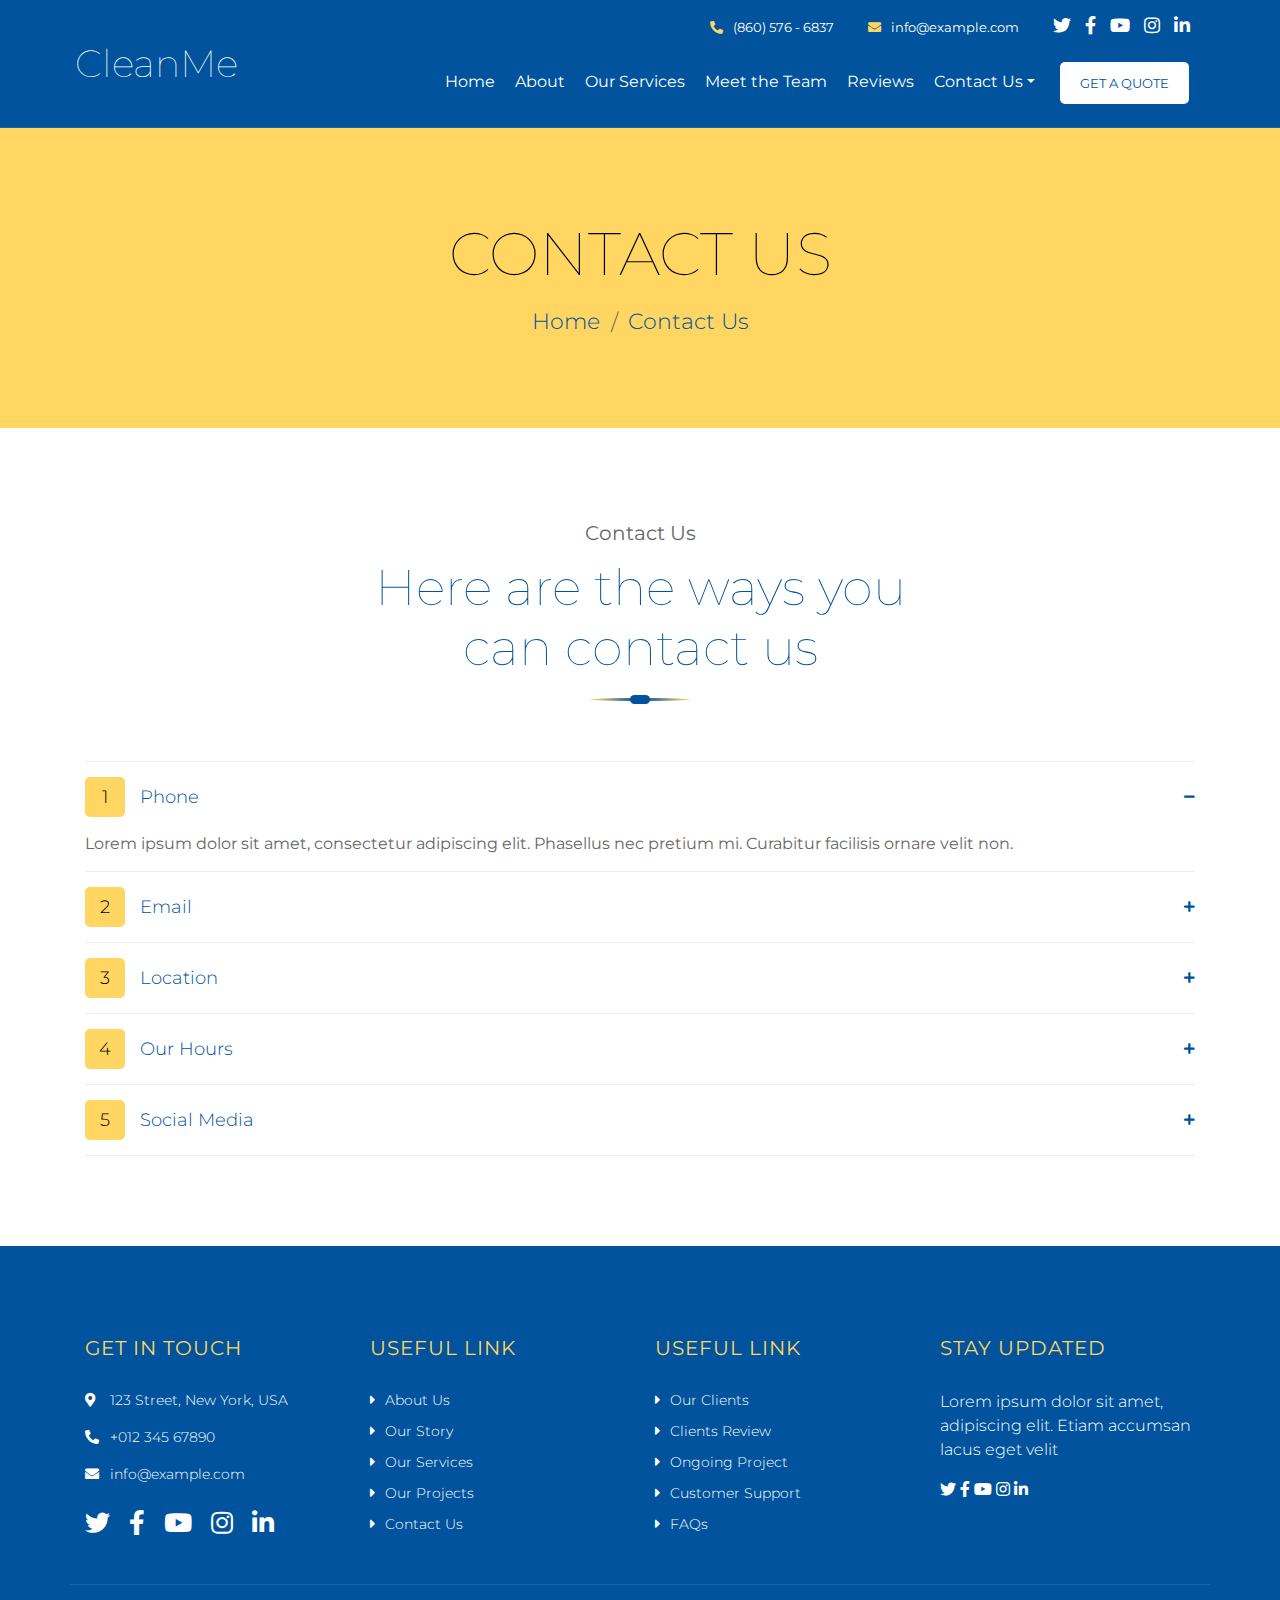
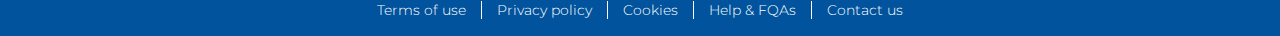
==== contact.html @ f2972d71 "Add files via upload" ====
<!DOCTYPE html>
<html lang="en">
    <head>
        <meta charset="utf-8">
        <title>CleanMe - Cleaning Company Website Template</title>
        <meta content="width=device-width, initial-scale=1.0" name="viewport">
        <meta content="Cleaning Company Website Template" name="keywords">
        <meta content="Cleaning Company Website Template" name="description">

        <!-- Favicon -->
        <link href="img/favicon.ico" rel="icon">

        <!-- Google Font -->
        <link href="https://fonts.googleapis.com/css2?family=Montserrat:wght@100;300;400&display=swap" rel="stylesheet">
        
        <!-- CSS Libraries -->
        <link href="https://stackpath.bootstrapcdn.com/bootstrap/4.4.1/css/bootstrap.min.css" rel="stylesheet">
        <link href="https://cdnjs.cloudflare.com/ajax/libs/font-awesome/5.10.0/css/all.min.css" rel="stylesheet">
        <link href="lib/owlcarousel/assets/owl.carousel.min.css" rel="stylesheet">
        <link href="lib/lightbox/css/lightbox.min.css" rel="stylesheet">

        <!-- Template Stylesheet -->
        <link href="css/style.css" rel="stylesheet">
    </head>

    <body>
        <div class="wrapper">
            <!-- Header Start -->
            <div class="header">
                <div class="container-fluid">
                    <div class="header-top row align-items-center">
                        <div class="col-lg-3">
                            <div class="brand">
                                <a href="index.html">
                                    CleanMe
                                    <!-- <img src="img/logo.png" alt="Logo"> -->
                                </a>
                            </div>
                        </div>
                        <div class="col-lg-9">
                            <div class="topbar">
                                <div class="topbar-col">
                                    <a href="tel:+012 345 67890"><i class="fa fa-phone-alt"></i>(860) 576 - 6837</a>
                                </div>
                                <div class="topbar-col">
                                    <a href="mailto:info@example.com"><i class="fa fa-envelope"></i>info@example.com</a>
                                </div>
                                <div class="topbar-col">
                                    <div class="topbar-social">
                                        <a href=""><i class="fab fa-twitter"></i></a>
                                        <a href=""><i class="fab fa-facebook-f"></i></a>
                                        <a href=""><i class="fab fa-youtube"></i></a>
                                        <a href=""><i class="fab fa-instagram"></i></a>
                                        <a href=""><i class="fab fa-linkedin-in"></i></a>
                                    </div>
                                </div>
                            </div>
                            <div class="navbar navbar-expand-lg bg-light navbar-light">
                                <a href="#" class="navbar-brand">MENU</a>
                                <button type="button" class="navbar-toggler" data-toggle="collapse" data-target="#navbarCollapse">
                                    <span class="navbar-toggler-icon"></span>
                                </button>

                                <div class="collapse navbar-collapse justify-content-between" id="navbarCollapse">
                                    <div class="navbar-nav ml-auto">
                                        <a href="index.html" class="nav-item nav-link">Home</a>
                                        <a href="index.html#aboutUs" class="nav-item nav-link">About</a>
                                        <a href="index.html#services" class="nav-item nav-link">Our Services</a>
                                        <a href="index.html#team" class="nav-item nav-link">Meet the Team</a>
                                        <a href="index.html#reviews" class="nav-item nav-link">Reviews</a>                                        <div class="nav-item dropdown">
                                            <a href="#" class="nav-link dropdown-toggle" data-toggle="dropdown">Contact Us</a>
                                            <div class="dropdown-menu">
                                                <a href="#" class="dropdown-item">Emergency Contact</a>
                                                <a href="contact.html" class="dropdown-item">Regular Contact</a>
                                            </div>
                                        </div>
                                        <a href="https://docs.google.com/forms/d/e/1FAIpQLSfxUYW73ZmQEL2GG58FDQTmfkBR8hOSE8Xtvgp0QqflB0z-HQ/viewform?usp=sf_link" class="btn">Get A Quote</a>
                                    </div>
                                </div>
                            </div>
                        </div>
                    </div>
                </div>
            </div>
            <!-- Header End -->
            
            
            <!-- Page Header Start -->
            <div class="page-header">
                <div class="container">
                    <div class="row">
                        <div class="col-12">
                            <h2>Contact Us</h2>
                        </div>
                        <div class="col-12">
                            <a href="index.html">Home</a>
                            <a href="#">Contact Us</a>
                        </div>
                    </div>
                </div>
            </div>
            <!-- Page Header End -->


            <!-- Contact Start -->
            <div class="contact">
                <div class="container">
                    <div class="section-header">
                        <p>Contact Us</p>
                        <h2>Here are the ways you can contact us</h2>
                    </div>
                    <div class="row">
                        <div class="col-md-12">
                            <div class="faqs">
                                <div id="accordion">
                                    <div class="card">
                                        <div class="card-header">
                                            <a class="card-link collapsed" data-toggle="collapse" href="#collapseOne" aria-expanded="true">
                                                <span>1</span> Phone
                                            </a>
                                        </div>
                                        <div id="collapseOne" class="collapse show" data-parent="#accordion">
                                            <div class="card-body">
                                                Lorem ipsum dolor sit amet, consectetur adipiscing elit. Phasellus nec pretium mi. Curabitur facilisis ornare velit non.
                                            </div>
                                        </div>
                                    </div>
                                    <div class="card">
                                        <div class="card-header">
                                            <a class="card-link" data-toggle="collapse" href="#collapseTwo">
                                                <span>2</span> Email
                                            </a>
                                        </div>
                                        <div id="collapseTwo" class="collapse" data-parent="#accordion">
                                            <div class="card-body">
                                                Lorem ipsum dolor sit amet, consectetur adipiscing elit. Phasellus nec pretium mi. Curabitur facilisis ornare velit non.
                                            </div>
                                        </div>
                                    </div>
                                    <div class="card">
                                        <div class="card-header">
                                            <a class="card-link" data-toggle="collapse" href="#collapseThree">
                                                <span>3</span> Location
                                            </a>
                                        </div>
                                        <div id="collapseThree" class="collapse" data-parent="#accordion">
                                            <div class="card-body">
                                                Lorem ipsum dolor sit amet, consectetur adipiscing elit. Phasellus nec pretium mi. Curabitur facilisis ornare velit non.
                                            </div>
                                        </div>
                                    </div>
                                    <div class="card">
                                        <div class="card-header">
                                            <a class="card-link" data-toggle="collapse" href="#collapseFour">
                                                <span>4</span> Our Hours
                                            </a>
                                        </div>
                                        <div id="collapseFour" class="collapse" data-parent="#accordion">
                                            <div class="card-body">
                                                Lorem ipsum dolor sit amet, consectetur adipiscing elit. Phasellus nec pretium mi. Curabitur facilisis ornare velit non.
                                            </div>
                                        </div>
                                    </div>
                                    <div class="card">
                                        <div class="card-header">
                                            <a class="card-link" data-toggle="collapse" href="#collapseFour">
                                                <span>5</span> Social Media
                                            </a>
                                        </div>
                                        <div id="collapseFour" class="collapse" data-parent="#accordion">
                                            <div class="card-body">
                                                Lorem ipsum dolor sit amet, consectetur adipiscing elit. Phasellus nec pretium mi. Curabitur facilisis ornare velit non.
                                            </div>
                                        </div>
                                    </div>
                                </div>
                            </div>
                        </div>
                    </div>
                </div>
            </div>
            <!-- Contact End -->


            <!-- Footer Start -->
            <div class="footer">
                <div class="container">
                    <div class="row">
                        <div class="col-md-6 col-lg-3">
                            <div class="footer-contact">
                                <h2>Get In Touch</h2>
                                <p><i class="fa fa-map-marker-alt"></i>123 Street, New York, USA</p>
                                <p><i class="fa fa-phone-alt"></i>+012 345 67890</p>
                                <p><i class="fa fa-envelope"></i>info@example.com</p>
                                <div class="footer-social">
                                    <a href=""><i class="fab fa-twitter"></i></a>
                                    <a href=""><i class="fab fa-facebook-f"></i></a>
                                    <a href=""><i class="fab fa-youtube"></i></a>
                                    <a href=""><i class="fab fa-instagram"></i></a>
                                    <a href=""><i class="fab fa-linkedin-in"></i></a>
                                </div>
                            </div>
                        </div>
                        <div class="col-md-6 col-lg-3">
                            <div class="footer-link">
                                <h2>Useful Link</h2>
                                <a href="">About Us</a>
                                <a href="">Our Story</a>
                                <a href="">Our Services</a>
                                <a href="">Our Projects</a>
                                <a href="">Contact Us</a>
                            </div>
                        </div>
                        <div class="col-md-6 col-lg-3">
                            <div class="footer-link">
                                <h2>Useful Link</h2>
                                <a href="">Our Clients</a>
                                <a href="">Clients Review</a>
                                <a href="">Ongoing Project</a>
                                <a href="">Customer Support</a>
                                <a href="">FAQs</a>
                            </div>
                        </div>
                        <div class="col-md-6 col-lg-3">
                            <div class="footer-form">
                                <h2>Stay Updated</h2>
                                <p>
                                    Lorem ipsum dolor sit amet, adipiscing elit. Etiam accumsan lacus eget velit
                                </p>
                                
                                <a href="" style="color: white;"><i class="fab fa-twitter"></i></a>
                                <a href="" style="color: white;"><i class="fab fa-facebook-f"></i></a>
                                <a href="" style="color: white;"><i class="fab fa-youtube"></i></a>
                                <a href="" style="color: white;"><i class="fab fa-instagram"></i></a>
                                <a href="" style="color: white;"><i class="fab fa-linkedin-in"></i></a>
                            </div>
                        </div>
                    </div>
                </div>
                <div class="container footer-menu">
                    <div class="f-menu">
                        <a href="">Terms of use</a>
                        <a href="">Privacy policy</a>
                        <a href="">Cookies</a>
                        <a href="">Help & FQAs</a>
                        <a href="">Contact us</a>
                    </div>
                </div>
            </div>
            <!-- Footer End -->
            
            <a href="#" class="back-to-top"><i class="fa fa-chevron-up"></i></a>
        </div>

        <!-- JavaScript Libraries -->
        <script src="https://code.jquery.com/jquery-3.4.1.min.js"></script>
        <script src="https://stackpath.bootstrapcdn.com/bootstrap/4.4.1/js/bootstrap.bundle.min.js"></script>
        <script src="lib/easing/easing.min.js"></script>
        <script src="lib/owlcarousel/owl.carousel.min.js"></script>
        <script src="lib/isotope/isotope.pkgd.min.js"></script>
        <script src="lib/lightbox/js/lightbox.min.js"></script>

        <!-- Template Javascript -->
        <script src="js/main.js"></script>
    </body>
</html>
---- css/style.css ----
/*******************************/
/********* General CSS *********/
/*******************************/
body {
    color: #666666;
    background: #ffffff;
    font-family: 'Montserrat', sans-serif;
    font-weight: 400;
}

html {
    scroll-behavior: smooth;
}  

.centerHeader {
    text-align: center;
}

.reach-out {
    display: block;
}

.reach-out p {
    visibility: hidden;
}

.speakToAnAgentBtn {
    padding: 12px 20px 10px 20px;
    text-align: center;
    text-transform: uppercase;
    color: #fff;
    border: 1px solid #FFD662;
    border-radius: 30px;
    background: transparent;
    transition: .3s;
}

.speakToAnAgentBtn:hover {
    color: #333333;
    background: #fff;
    border: none;
}

@media (min-width: 600px) {
    .reach-out {
        display: flex;
    }

    .reach-out p {
        visibility: visible;
        padding-left: 20px;
        padding-right: 20px;
        padding-bottom: 0;
    }

    .speakToAnAgentBtn {
        padding: 19px 20px 10px 20px;
        text-align: center;
        text-transform: uppercase;
        color: #fff;
        border: 1px solid #FFD662;
        border-radius: 30px;
        background: transparent;
        transition: .3s;
    }

    .centerHeader {
        text-align: left;
    }
}

h1,
h2, 
h3, 
h4,
h5, 
h6 {
    font-weight: 100;
}

a {
    color: #454545;
    transition: .3s;
}

a:hover,
a:active,
a:focus {
    color: #333333;
    outline: none;
    text-decoration: none;
}

.btn:focus {
    box-shadow: none;
}

.wrapper {
    position: relative;
    width: 100%;
    /* max-width: 1366px; */
    margin: 0 auto;
    background: #ffffff;
}

.back-to-top {
    position: fixed;
    display: none;
    background: #FFD662;
    color: #000000;
    width: 44px;
    height: 44px;
    text-align: center;
    line-height: 1;
    font-size: 22px;
    border-radius: 5px;
    right: 15px;
    bottom: 15px;
    transition: background 0.5s;
    z-index: 9;
}

.back-to-top:hover {
    color: #ffffff;
    background: #00539C;
}

.back-to-top i {
    padding-top: 10px;
}


/*******************************/
/********** Header CSS *********/
/*******************************/
.header {
    position: relative;
    width: 100%;
    padding: 15px 0 0 0;
    background: #00539C;
}

.header.home {
    margin-bottom: 45px;
    background: linear-gradient(rgba(0, 83, 156, 1), rgba(0, 83, 156, .9), rgba(0, 83, 156, 1)), url(../img/header.jpg);
    background-position: center;
    background-repeat: no-repeat;
    background-size: cover;
}

@media (min-width: 992px) {
    .header .row {
        padding: 0 60px;
    }
}

.header .header-top {
    padding-bottom: 15px;
    border-bottom: 1px solid rgba(255, 255, 255, .1);
}

.header .brand {
    position: relative;
}

.header .brand a {
    color: #ffffff;
    font-size: 38px;
    font-weight: 100;
}

.brand sup {
    font-size: 25px;
}

.header .brand img {
    width: 100%;
    max-width: 150px;
    height: 100%;
    max-height: 100px;
}

.header .topbar {
    position: relative;
    text-align: right;
}

.header .topbar .topbar-col {
    display: inline-block;
    padding: 0 15px;
    margin-bottom: 15px;
}

.header .topbar-col a {
    color: #ffffff;
    font-size: 13px;
}

.header .topbar-col a i {
    margin-right: 10px;
    color: #FFD662;
}

.header .topbar-social {
    position: relative;
}

.header .topbar-social a {
    display: inline-block;
}

.header .topbar-social a i {
    margin-right: 10px;
    font-size: 18px;
    color: #ffffff;
}

.header .topbar-social a:last-child i {
    margin: 0;
}

.header .topbar-social a:hover i {
    color: #FFD662;
}

.header .dropdown-menu {
    margin-top: 0;
    border: 0;
    border-radius: 5px;
    background: #eeeeee;
}

.header .dropdown-menu a.active {
    color: #FFD662;
}

@media (min-width: 992px) {
    .header .navbar {
        background: transparent !important;
    }
    
    .header .navbar-brand {
        display: none;
    }
    
    .header .navbar-light a.nav-link,
    .header .navbar-light .show > .nav-link {
        position: relative;
        padding: 8px 10px;
        color: #ffffff;
        font-size: 16px;
        z-index: 1;
    }
    
    .header .navbar-light a.nav-link:hover,
    .header .navbar-light a.nav-link.active {
        color: #FFD662;
    }
}

@media (max-width: 992px) {
    .header .brand {
        text-align: center;
        margin-bottom: 15px;
    }
    
    .header .topbar {
        text-align: center;
        margin-bottom: 15px;
    }
    
    .header .topbar .topbar-col {
        margin: 0;
    }
    
    .header .topbar .topbar-social {
        margin-top: 5px;
    }
    
    .header .navbar {
        background: #ffffff !important;
        border: none;
        z-index: 1;
    }
    
    .header a.nav-link {
        padding: 5px 0;
    }
    
    .header .dropdown-menu {
        box-shadow: none;
    }
}

.header .navbar .btn {
    position: relative;
    margin-left: 15px;
    padding: 12px 20px 10px 20px;
    font-size: 13px;
    text-transform: uppercase;
    color: #00539C;
    border: none;
    border-radius: 5px;
    background: #ffffff;
    transition: .3s;
}

.header .navbar .btn:hover {
    color: #000000;
    background: #FFD662;
}

.header .navbar .btn i {
    font-size: 16px;
    margin-right: 8px;
}

@media (max-width: 992px) {
    .header .navbar {
        border-radius: 5px;
    }
    
    .header .navbar .btn {
        display: none;
    }
}

.header .hero {
    padding-top: 60px;
    padding-bottom: 60px;
}

.header .hero h2 {
    margin: 0;
    font-size: 60px;
    font-weight: 100;
    color: #ffffff;
}

.header .hero h2 span {
    color: #FFD662;
}

.header .hero p {
    margin: 10px 0 20px 0;
    font-size: 22px;
    color: #ffffff;
}

.header .hero a.btn {
    position: relative;
    padding: 19px 30px;
    font-size: 16px;
    text-transform: uppercase;
    color: #00539C;
    border: none;
    border-radius: 5px;
    background: #ffffff;
    transition: .3s;
}

.header .hero a.btn:hover {
    color: #000000;
    background: #FFD662;
}

.header .hero .form {
    padding: 30px;
    border: 1px solid rgba(255, 255, 255, .4);
    background: rgba(255, 255, 255, .3);
    border-radius: 5px;
}

.header .hero .form h3 {
    color: #ffffff;
    font-weight: 300;
}

.header .hero .form input,
.header .hero .form select,
.header .hero .form textarea {
    margin-bottom: 15px;
    height: 45px;
    border-radius: 5px;
    border: 1px solid rgba(255, 255, 255, .3);
    background: rgba(255, 255, 255, .2);
}

.header .hero .form textarea {
    height: 75px;
}

.header .hero .form select,
.header .hero .form input::placeholder,
.header .hero .form textarea::placeholder {
    color: #ffffff;
}

.header .hero .form select option:not(:checked) {
    color: #666666;
}

.header .hero .form .btn {
    position: relative;
    padding: 10px 35px;
    font-size: 16px;
    text-transform: uppercase;
    color: #000000;
    border: none;
    border-radius: 5px;
    background: #FFD662;
    transition: .3s;
}

.header .hero .form .btn:hover {
    color: #00539C;
    background: #ffffff;
}

@media (max-width: 767.98px) {
    .header .hero .form {
        margin-top: 45px;
    }
}


/*******************************/
/******* Page Header CSS *******/
/*******************************/
.page-header {
    position: relative;
    margin-bottom: 45px;
    padding: 90px 0;
    text-align: center;
    background: #FFD662;
}

.page-header h2 {
    color: #000000;
    font-size: 60px;
    font-weight: 100;
    text-transform: uppercase;
    margin-bottom: 15px;
}

.page-header a {
    position: relative;
    padding: 0 12px;
    font-size: 22px;
    font-weight: 300;
    color: #00539C;
}

.page-header a:hover {
    color: #000000;
}

.page-header a::after {
    position: absolute;
    content: "/";
    width: 8px;
    height: 8px;
    top: -2px;
    right: -7px;
    text-align: center;
    color: #666666;
}

.page-header a:last-child::after {
    display: none;
}


/*******************************/
/******* Section Header ********/
/*******************************/
.section-header {
    position: relative;
    width: 100%;
    max-width: 550px;
    text-align: center;
    margin: 0 auto;
    margin-bottom: 60px;
    padding-bottom: 15px;
}

.section-header::before {
    position: absolute;
    content: "";
    width: 100px;
    height: 3px;
    left: calc(50% - 50px);
    bottom: 0;
    background: linear-gradient(to left, #FFD662, #00539C, #FFD662);
    border-radius: 100%;
}

.section-header::after {
    position: absolute;
    content: "";
    width: 20px;
    height: 9px;
    left: calc(50% - 10px);
    bottom: -3px;
    background: #00539C;
    border-radius: 5px;
}

.section-header p {
    margin-bottom: 10px;
    font-size: 20px;
}

.section-header h2 {
    color: #00539C;
    font-size: 50px;
    font-weight: 100;
}

.section-header.left {
    text-align: left;
}

.section-header.left::before {
    width: 60px;
    left: 0;
    background: linear-gradient(to left, #FFD662, #00539C, #00539C);
    border-radius: 0 100% 100% 0;
}

.section-header.left::after {
    left: 0;
    border-radius: 5px;
}


/*******************************/
/********** About CSS **********/
/*******************************/
.about {
    position: relative;
    width: 100%;
    padding: 45px 0;
}

.about .about-img img {
    width: 100%;
    border-radius: 5px;
}

.about .about-text h2 {
    position: relative;
    color: #00539C;
    font-size: 50px;
    margin-bottom: 15px;
}

.about .about-text h2 span {
    font-size: 120px;
}

.about .about-text p {
    font-size: 16px;
    margin-bottom: 30px;
}

.about .about-text a.btn {
    padding: 15px 35px;
    font-size: 16px;
    text-transform: uppercase;
    color: #000000;
    border: none;
    border-radius: 5px;
    background: #FFD662;
    transition: .3s;
}

.about .about-text a.btn:hover {
    color: #ffffff;
    background: #00539C;
}

@media (max-width: 767.98px) {
    .about .about-img img {
        margin-bottom: 30px;
    }
}


/*******************************/
/********* Service CSS *********/
/*******************************/
.service {
    position: relative;
    width: 100%;
    padding: 45px 0 15px 0;
}

.service .service-item {
    position: relative;
    width: 100%;
    text-align: center;
    background: #ffffff;
    border-radius: 5px;
    margin-bottom: 30px;
    box-shadow: 0 0 30px rgba(0, 0, 0, .1);
}

.service .service-item img {
    width: 100%;
    border-radius: 5px 5px 0 0;
}

.service .service-item h3 {
    margin: 0;
    padding: 25px 15px 15px 15px;
    font-size: 20px;
    font-weight: 300;
    color: #00539C;
}

.service .service-item p {
    margin: 0;
    padding: 0 25px 25px 25px;
    font-size: 16px;
}

.service .service-item a.btn {
    position: relative;
    margin-bottom: 30px;
    padding: 10px 20px;
    font-size: 14px;
    text-transform: uppercase;
    color: #000000;
    border: none;
    border-radius: 5px;
    background: #FFD662;
    transition: .3s;
}

.service .service-item:hover a.btn {
    color: #ffffff;
    background: #00539C;
}

.service .service-item a.btn:hover {
    color: #000000;
    background: #FFD662;
}


/*******************************/
/********* Feature CSS *********/
/*******************************/
.feature {
    position: relative;
    width: 100%;
    padding: 45px 0 15px 0;
}

.feature .section-header {
    margin-bottom: 30px;
}

.feature a.btn {
    margin-top: 10px;
    padding: 15px 35px;
    font-size: 16px;
    text-transform: uppercase;
    color: #000000;
    border: none;
    border-radius: 5px;
    background: #FFD662;
    transition: .3s;
}

.feature a.btn:hover {
    color: #ffffff;
    background: #00539C;
}

.feature .feature-item {
    margin-bottom: 30px;
}

.feature .feature-item img {
    width: 100%;
    /* height: 180px; */
    border-radius: 5px;
}

.feature .feature-item h3 {
    margin-bottom: 15px;
    font-size: 22px;
    font-weight: 300;
    color: #00539C;
}

.feature .feature-item p {
    margin: 0;
    font-size: 16px;
}

@media (max-width: 767.98px) {
    .feature a.btn {
        margin-bottom: 45px;
    }
}


/*******************************/
/*********** Team CSS **********/
/*******************************/
.team {
    position: relative;
    width: 100%;
    padding: 45px 0 15px 0;
}

.team .team-item {
    margin-bottom: 30px;
}

.team .team-img {
    position: relative;
    font-size: 0;
    clip-path: polygon(50% 0%, 100% 25%, 100% 75%, 50% 100%, 0% 75%, 0% 25%);
    -webkit-clip-path: polygon(50% 0%, 100% 25%, 100% 75%, 50% 100%, 0% 75%, 0% 25%);
}

.team .team-img img {
    width: 100%;
    height: auto;
}

.team .team-text {
    padding: 150px 15px 30px 15px;
    margin-top: -130px;
    text-align: center;
    background: #ffffff;
    border: 1px solid #eeeeee;
    transition: .3s;
}

.team .team-text:hover {
    background: #FFD662;
    border: 1px solid #FFD662;
}

.team .team-text h2 {
    margin-bottom: 5px;
    font-size: 20px;
    font-weight: 400;
    color: #00539C;
}

.team .team-text h3 {
    margin-bottom: 20px;
    font-size: 16px;
    font-weight: 300;
}

.team .team-social {
    position: relative;
    width: 100%;
    display: flex;
    align-items: center;
    justify-content: center;
    font-size: 0;
}

.team .team-social a {
    display: inline-block;
    width: 40px;
    height: 40px;
    margin-right: 10px;
    padding: 11px 0 10px 0;
    font-size: 16px;
    font-weight: 300;
    line-height: 16px;
    text-align: center;
    color: #ffffff;
    border-radius: 5px;
    transition: .3s;
}

.team .team-social a.social-tw {
    background: #00acee;
}

.team .team-social a.social-fb {
    background: #3b5998;
}

.team .team-social a.social-li {
    background: #0e76a8;
}

.team .team-social a.social-in {
    background: #3f729b;
}

.team .team-social a.social-yt {
    background: #c4302b;
}

.team .team-social a:last-child {
    margin-right: 0;
}

.team .team-social a:hover {
    color: #ffffff;
    background: #00539C;
}


/*******************************/
/*********** FAQs CSS **********/
/*******************************/
.faqs {
    position: relative;
    width: 100%;
    padding: 45px 0;
}

.faqs .section-header {
    margin-bottom: 30px;
}

.faqs img {
    width: 100%;
    border-radius: 5px;
}

@media(max-width: 767.98px) {
    .faqs img {
        margin-bottom: 30px;
    }
}

.faqs .card {
    margin-bottom: 15px;
    padding-top: 15px;
    border: none;
    border-radius: 0;
    border-top: 1px solid #eeeeee;
}

.faqs .card:last-child {
    margin-bottom: 0;
    padding-bottom: 15px;
    border-bottom: 1px solid #eeeeee;
}

.faqs .card-header {
    padding: 0;
    border: none;
    background: #ffffff;
}

.faqs .card-header a {
    display: block;
    width: 100%;
    color: #00539C;
    font-size: 18px;
    font-weight: 300;
    line-height: 40px;
}

.faqs .card-header a span {
    display: inline-block;
    width: 40px;
    height: 40px;
    margin-right: 10px;
    text-align: center;
    background: #FFD662;
    color: #000000;
    border-radius: 5px;
}

.faqs .card-header [data-toggle="collapse"]:after {
    font-family: 'font Awesome 5 Free';
    content: "\f067";
    float: right;
    color: #00539C;
    font-size: 12px;
    font-weight: 900;
    transition: .3s;
}

.faqs .card-header [data-toggle="collapse"][aria-expanded="true"]:after {
    font-family: 'font Awesome 5 Free';
    content: "\f068";
    float: right;
    color: #00539C;
    font-size: 12px;
    font-weight: 900;
    transition: .3s;
}

.faqs .card-body {
    padding: 15px 0 0 0;
    font-size: 16px;
    border: none;
    background: #ffffff;
}

.faqs a.btn {
    margin-top: 30px;
    padding: 15px 35px;
    font-size: 16px;
    text-transform: uppercase;
    color: #000000;
    border: none;
    border-radius: 5px;
    background: #FFD662;
    transition: .3s;
}

.faqs a.btn:hover {
    color: #ffffff;
    background: #00539C;
}


/*******************************/
/****** Pricing Plan CSS *******/
/*******************************/
.price {
    position: relative;
    padding: 45px 0 15px 0;
}

.price .price-item {
    text-align: center;
    background: #ffffff;
    border-radius: 5px;
    box-shadow: 0 0 30px rgba(0, 0, 0, .1);
    margin-bottom: 30px;
}

.price .price-header {
    padding: 30px 0 50px 0;
    color: #000000;
    background: #FFD662;
    border-radius: 5px 5px 0 0;
}

.price .featured-item .price-header {
    color: #ffffff;
    background: #00539C;
}

.price .price-icon {
    margin-bottom: 15px;
}

.price .price-icon i {
    display: inline-block;
    font-size: 45px;
}

.price .price-title h2 {
    font-size: 24px;
    font-weight: 300;
    letter-spacing: 2px;
}

.price .price-pricing h2 {
    font-size: 60px;
    font-weight: 100;
    margin-left: 15px;
    margin-bottom: 0;
}

.price .price-pricing h2 small {
    position: absolute;
    font-size: 18px;
    font-weight: 300;
    margin-top: 16px;
    margin-left: -15px;
}

.price .price-body {
    padding: 20px 0;
    background: #ffffff;
    border-radius: 25px 30px 0 0;
    margin-top: -30px;
}

.price .price-des ul {
    margin: 0;
    padding: 0;
    list-style: none;
}

.price .price-des ul li {
    color: #2A293E;
    font-size: 14px;
    font-weight: 300;
    padding: 5px;
    border-bottom: 1px solid #eeeeee;
}

.price .price-des ul li:last-child {
    border: none;
}

.price .price-footer {
    padding-bottom: 30px;
    background: #ffffff;
    border-radius: 0 0 5px 5px;
}


.price .price-action a {
    display: inline-block;
    padding: 10px 25px;
    color: #000000;
    font-size: 14px;
    letter-spacing: 2px;
    background: #FFD662;
    border-radius: 5px;
    transition:  .3s;
}

.price .price-action a i {
    margin-right: 5px;
}

.price .price-action a:hover {
    color: #ffffff;
    background: #00539C;
}

.price .featured-item .price-action a {
    color: #ffffff;
    background: #00539C;
}

.price .featured-item .price-action a:hover {
    color: #000000;
    background: #FFD662;
}


/*******************************/
/********** Newsletter *********/
/*******************************/
.newsletter {
    position: relative;
    margin: 45px 0;
    padding: 60px 0;
    background: #00539C;
}

.newsletter h2 {
    color: #ffffff;
    font-size: 45px;
    font-weight: 100;
    text-transform: uppercase;
}

.newsletter p {
    margin: 0;
    color: #ffffff;
    font-size: 20px;
    font-weight: 300;
}

.newsletter .form {
    position: relative;
}

.newsletter input {
    height: 60px;
    border: none;
    border-radius: 5px;
}

.newsletter .btn {
    position: absolute;
    top: 5px;
    right: 5px;
    height: 50px;
    padding: 10px 20px;
    font-size: 16px;
    font-weight:400;
    text-transform: uppercase;
    color: #000000;
    background: #FFD662;
    border-radius: 5px;
    transition: .3s;
}

.newsletter .btn:hover {
    color: #ffffff;
    background: #00539C;
}


/*******************************/
/******* Testimonial CSS *******/
/*******************************/
.testimonial {
    position: relative;
    padding: 45px 0;
}

.testimonial .testimonial-item {
    position: relative;
    margin: 0 15px;
    text-align: center;
}

.testimonial .testimonial-img {
    position: relative;
    margin-bottom: 15px;
    z-index: 1;
}

.testimonial .testimonial-item img {
    margin: 0 auto;
    width: 150px;
    border: 15px solid #ffffff;
    border-radius: 100px;
}

.testimonial .testimonial-content {
    position: relative;
    margin-top: -90px;
    padding: 100px 25px 25px 25px;
    text-align: center;
    background: #FFD662;
    border-radius: 5px;
}

.testimonial .testimonial-item p {
    color: #000000;
    font-size: 16px;
    font-weight: 400;
}

.testimonial .testimonial-content h3 {
    color: #000000;
    font-size: 18px;
    font-weight: 400;
    text-transform: uppercase;
    margin-bottom: 5px;
}

.testimonial .testimonial-content h4 {
    font-size: 14px;
    font-weight: 400;
    margin-bottom: 0;
}

.testimonial .owl-nav,
.testimonial .owl-dots {
    margin-top: 15px;
    text-align: center;
}

.testimonial .owl-dot {
    display: inline-block;
    margin: 0 5px;
    width: 12px;
    height: 12px;
    border-radius: 50%;
    background: #FFD662;
}

.testimonial .owl-dot.active {
    background: #00539C;
}


/*******************************/
/*********** Blog CSS **********/
/*******************************/
.blog {
    position: relative;
    width: 100%;
    padding: 45px 0 15px 0;
}

.blog .blog-item {
    position: relative;
    width: 100%;
    border-radius: 5px;
    margin-bottom: 30px;
    background: #ffffff;
    box-shadow: 0 0 30px rgba(0, 0, 0, .1);
}

.blog .blog-item img {
    width: 100%;
    border-radius: 5px 5px 0 0;
}

.blog .blog-item h3 {
    margin: 0;
    padding: 25px 30px 5px 30px;
    font-size: 22px;
    font-weight: 300;
    color: #00539C;
}

.blog .blog-item .meta {
    padding: 0 30px 15px 30px;
}

.blog .blog-item .meta * {
    display: inline-block;
    margin: 0;
    padding: 0;
    font-size: 14px;
    color: #999999;
}

.blog .blog-item .meta i {
    margin: 0 2px 0 10px;
}

.blog .blog-item .meta i:first-child {
    margin-left: 0;
}

.blog .blog-item p {
    padding: 0 30px;
    font-size: 16px;
}

.blog .blog-item a.btn {
    position: relative;
    margin: 5px 30px 30px 30px;
    padding: 10px 20px;
    font-size: 14px;
    text-transform: uppercase;
    color: #000000;
    border: none;
    border-radius: 5px;
    background: #FFD662;
    transition: .3s;
}

.blog .blog-item:hover a.btn {
    color: #ffffff;
    background: #00539C;
}

.blog .blog-item a.btn:hover {
    color: #000000;
    background: #FFD662;
}


/*******************************/
/******* Call to Action ********/
/*******************************/
.call-to-action {
    position: relative;
    margin: 45px 0;
    padding: 60px 0;
    background: #00539C;
}

.call-to-action h2 {
    color: #ffffff;
    font-size: 45px;
    font-weight: 100;
    text-transform: uppercase;
}

.call-to-action p {
    margin: 0;
    color: #ffffff;
    font-size: 20px;
    font-weight: 300;
}

.call-to-action a {
    float: right;
    height: 60px;
    padding: 16px 35px 14px 35px;
    font-size: 18px;
    font-weight:400;
    text-transform: uppercase;
    color: #000000;
    background: #FFD662;
    border-radius: 5px;
}

.call-to-action a:hover {
    color: #FFD662;
    background: #ffffff;
}

@media (max-width: 768px) {
    .call-to-action a {
        float: left;
        margin-top: 30px;
    }
}


/*******************************/
/********** Story CSS **********/
/*******************************/
.story {
    position: relative;
    width: 100%;
    padding: 45px 0 15px 0;
}

.story .container {
    max-width: 960px;
}

.story .story-container {
    position: relative;
    width: 100%;
}

.story .story-end,
.story .story-start,
.story .story-year {
    position: relative;
    width: 100%;
    text-align: center;
    z-index: 1;
}

.story .story-end p,
.story .story-start p,
.story .story-year p {
    display: inline-block;
    width: 100px;
    margin: 0;
    padding: 10px 0;
    text-align: center;
    background: #FFD662;
    border: 1px solid #00539C;
    border-radius: 5px;
    color: #000000;
    font-size: 16px;
    text-transform: uppercase;
}

.story .story-year {
    margin: 30px 0;
}

.story .story-continue {
    position: relative;
    width: 100%;
    padding: 60px 0;
}

.story .story-continue::before {
    position: absolute;
    content: "";
    width: 3px;
    height: 100%;
    top: 0;
    left: 50%;
    margin-left: -1.5px;
    background: #FFD662;
    border-left: 1px solid #00539C;
    border-right: 1px solid #00539C;
}

.story .row.story-left,
.story .row.story-right .story-date {
    text-align: right;
}

.story .row.story-right,
.story .row.story-left .story-date {
    text-align: left;
}

.story .story-date {
    padding: 0 5px;
    font-size: 14px;
    font-weight: 400;
    margin: 41px 0 0 0;
}

.story .story-date::after {
    content: '';
    display: block;
    position: absolute;
    width: 17px;
    height: 17px;
    top: 42px;
    background: #FFD662;
    border: 1px solid #00539C;
    border-radius: 15px;
    z-index: 1;
}

.story .row.story-left .story-date::after {
    left: -8.5px;
}

.story .row.story-right .story-date::after {
    right: -8.5px;
}

.story .story-box,
.story .story-launch {
    position: relative;
    display: inline-block;
    margin: 15px;
    padding: 20px 25px;
    border: 1px solid #dddddd;
    border-radius: 6px;
    background: #ffffff;
}

.story .story-launch {
    width: 100%;
    margin: 15px 0;
    padding: 0;
    border: none;
    text-align: center;
    background: transparent;
}

.story .story-box::after,
.story .story-box::before {
    content: '';
    display: block;
    position: absolute;
    width: 0;
    height: 0;
    border-style: solid;
}

.story .row.story-left .story-box::after,
.story .row.story-left .story-box::before {
    left: 100%;
}

.story .row.story-right .story-box::after,
.story .row.story-right .story-box::before {
    right: 100%;
}

.story .story-launch .story-box::after,
.story .story-launch .story-box::before {
    left: 50%;
    margin-left: -10px;
}

.story .story-box::after {
    top: 26px;
    border-color: transparent transparent transparent #ffffff;
    border-width: 10px;
}

.story .story-box::before {
    top: 25px;
    border-color: transparent transparent transparent #dddddd;
    border-width: 11px;
}

.story .row.story-right .story-box::after {
    border-color: transparent #ffffff transparent transparent;
}

.story .row.story-right .story-box::before {
    border-color: transparent #dddddd transparent transparent;
}

.story .story-launch .story-box::after {
    top: -20px;
    border-color: transparent transparent #dddddd transparent;
}

.story .story-launch .story-box::before {
    top: -19px;
    border-color: transparent transparent #ffffff transparent;
    border-width: 10px;
    z-index: 1;
}

.story .story-box .story-text {
    position: relative;
    float: left;
}

.story .story-launch .story-text {
    max-width: 400px;
}

.story .story-text h3 {
    color: #00539C;
    font-size: 18px;
    font-weight: 400;
}

.story .story-text p {
    font-size: 16px;
    font-weight: 400;
    margin-bottom: 0;
}

@media (max-width: 768px) {
    .story .story-continue::before {
        left: 48.5px;
    }
    
    .story .story-end,
    .story .story-start,
    .story .story-year,
    .story .row.story-left,
    .story .row.story-right .story-date,
    .story .row.story-right,
    .story .row.story-left .story-date,
    .story .story-launch {
        text-align: left;
    }
    
    .story .story-date {
        padding: 0;
    }
    
    .story .row.story-left .story-date::after,
    .story .row.story-right .story-date::after {
        left: 54.5px;
    }
    
    .story .story-box,
    .story .row.story-right .story-date,
    .story .row.story-left .story-date {
        margin-left: 77px;
    }
    
    .story .story-launch .story-box {
        margin-left: 0;
    }
    
    .story .row.story-left .story-box::after {
        left: -20px;
        border-color: transparent #ffffff transparent transparent;
    }

    .story .row.story-left .story-box::before {
        left: -22px;
        border-color: transparent #dddddd transparent transparent;
    }
    
    .story .story-launch .story-box::after,
    .story .story-launch .story-box::before {
        left: 30px;
        margin-left: 0;
    }
}


/*******************************/
/******** Portfolio CSS ********/
/*******************************/
.portfolio {
    position: relative;
    padding: 45px 0;
    background: #ffffff;
}

.portfolio #portfolio-flters {
    padding: 0;
    margin: -15px 0 25px 0;
    list-style: none;
    font-size: 0;
    text-align: center;
}

.portfolio #portfolio-flters li,
.portfolio .load-more .btn {
    cursor: pointer;
    display: inline-block;
    margin: 5px;
    padding: 12px 15px;
    color: #000000;
    font-size: 14px;
    text-transform: uppercase;
    border-radius: 5px;
    background: #FFD662;
    transition: .3s;
}

.portfolio #portfolio-flters li:hover,
.portfolio #portfolio-flters li.filter-active {
    background: #00539C;
    color: #ffffff;
}

.portfolio .load-more {
    text-align: center;
}

.portfolio .load-more .btn {
    padding: 15px 35px;
    font-size: 16px;
    transition: .3s;
}

.portfolio .load-more .btn:hover {
    color: #ffffff;
    background: #00539C;
}

.portfolio .portfolio-item {
    position: relative;
    margin-bottom: 30px;
    border-radius: 5px;
    overflow: hidden;
}

.portfolio .portfolio-item figure {
    background: #ffffff;
    overflow: hidden;
    height: 400px;
    position: relative;
    margin: 0; 
}

.portfolio .portfolio-item figure img {
    width: 100%; 
    height: 100%; 
    object-fit: cover;
    border-radius: 5px;
}

.portfolio .portfolio-item figure .link-preview,
.portfolio .portfolio-item figure .link-details {
    position: absolute;
    display: inline-block;
    opacity: 0;
    line-height: 1;
    text-align: center;
    width: 80px;
    height: 80px;
    top: -50px;
    background: #ffffff;
    transition: .3s;
}

.portfolio .portfolio-item figure .link-preview {
    left: -50px;
    border-radius: 0 80px;
}

.portfolio .portfolio-item figure .link-details {
    right: -50px;
    border-radius: 80px 0;
}

.portfolio .portfolio-item figure:hover .link-preview {
    top: 0;
    left: 0;
}

.portfolio .portfolio-item figure:hover .link-details {
    top: 0;
    right: 0;
}

.portfolio .portfolio-item figure .link-preview i,
.portfolio .portfolio-item figure .link-details i {
    color: #00539C;
    padding-top: 25px;
    font-size: 30px;
}

.portfolio .portfolio-item figure .link-preview:hover,
.portfolio .portfolio-item figure .link-details:hover {
    background: #00539C;
}

.portfolio .portfolio-item figure .link-preview:hover i,
.portfolio .portfolio-item figure .link-details:hover i {
    color: #ffffff;
}

.portfolio .portfolio-item figure:hover .link-preview,
.portfolio .portfolio-item figure:hover .link-details {
    opacity: 1;
}

.portfolio .portfolio-item figure .portfolio-title {
    position: absolute;
    margin: 0;
    width: 100%;
    left: 0;
    right: 0;
    bottom: 0;
    padding: 20px;
    text-align: center;
    color: #000000;
    font-size: 16px;
    text-transform: uppercase;
    background: #FFD662;
    border-radius: 0 0 5px 5px;
    transition: .3s;
}

.portfolio .portfolio-item figure .portfolio-title:hover {
    text-decoration: none;
    background: #00539C;
    color: #ffffff;
}


/*******************************/
/********* Contact CSS *********/
/*******************************/
.contact {
    position: relative;
    width: 100%;
    padding: 45px 0;
}

.contact .faqs {
    padding: 0;
}

@media(max-width: 767.98px) {
    .contact .faqs {
        margin-bottom: 30px;
    }
}

.contact .contact-form input {
    height: 60px;
    border-radius: 5px;
}

.contact .contact-form .btn {
    height: 60px;
    padding: 0 20px;
    color: #000000;
    font-size: 18px;
    text-transform: uppercase;
    background: #FFD662;
    border-radius: 5px;
    transition: .3s;
}

.contact .contact-form .btn:hover {
    color: #ffffff;
    background: #00539C;
}


/*******************************/
/******* Single Page CSS *******/
/*******************************/
.single {
    position: relative;
    width: 100%;
    padding: 45px 0 65px 0;
}

.single h1,
.single h2,
.single h3,
.single h4,
.single h5,
.single h6 {
    font-weight: 400;
}

.single img {
    margin: 10px 0 15px 0;
}

.single .table,
.single .list-group {
    margin-bottom: 30px;
}

.single .section-header h2 {
    font-weight: 100;
}


/*******************************/
/********* Footer CSS **********/
/*******************************/
.footer {
    position: relative;
    margin-top: 45px;
    padding-top: 90px;
    background: #00539C;
    color: #ffffff;
    font-weight: 300;
}

.footer .footer-contact,
.footer .footer-link,
.footer .footer-form {
    position: relative;
    margin-bottom: 45px;
}

.footer .footer-contact h2,
.footer .footer-link h2,
.footer .footer-form h2{
    position: relative;
    margin-bottom: 30px;
    font-size: 20px;
    font-weight: 400;
    color: #FFD662;
    text-transform: uppercase;
    letter-spacing: 1px;
}

.footer .footer-contact p {
    font-size: 14px;
}

.footer .footer-contact p i {
    width: 25px;
}

.footer .footer-social {
    position: relative;
    margin-top: 25px;
}

.footer .footer-social a {
    display: inline-block;
}

.footer .footer-social a i {
    margin-right: 15px;
    font-size: 25px;
    color: #ffffff;
}

.footer .footer-social a:last-child i {
    margin: 0;
}

.footer .footer-social a:hover i {
    color: #FFD662;
}

.footer .footer-link a {
    display: block;
    margin-bottom: 10px;
    font-size: 14px;
    color: #ffffff;
    
}

.footer .footer-link a::before {
    position: relative;
    content: "\f0da";
    font-family: "Font Awesome 5 Free";
    font-weight: 900;
    margin-right: 10px;
}

.footer .footer-link a:hover {
    color: #FFD662;
}

.footer .footer-form input {
    height: 45px;
    font-size: 14px;
    border: none;
    border-radius: 5px;
}

.footer .footer-form .btn {
    position: absolute;
    right: 5px;
    bottom: 5px;
    font-size: 14px;
    font-weight:400;
    text-transform: uppercase;
    color: #000000;
    background: #FFD662;
    border-radius: 5px;
    transition: .3s;
}

.footer .footer-form .btn:hover {
    color: #ffffff;
    background: #00539C;
}

.footer .footer-menu {
    position: relative;
    padding: 15px 0;
    border-top: 1px solid rgba(255, 255, 255, .1);
}

.footer .footer-menu .f-menu {
    font-size: 0;
    text-align: center;
}

.footer .footer-menu .f-menu a {
    color: #ffffff;
    font-size: 14px;
    margin-right: 15px;
    padding-right: 15px;
    border-right: 1px solid #ffffff;
}

.footer .footer-menu .f-menu a:hover {
    color: #FFD662;
}

.footer .footer-menu .f-menu a:last-child {
    margin-right: 0;
    padding-right: 0;
    border-right: none;
}


.footer .copyright {
    padding: 30px 15px;
    border-top: 1px solid rgba(255, 255, 255, .1);
}

.footer .copyright p {
    margin: 0;
    font-size: 14px;
}

.footer .copyright .col-md-6:last-child p {
    text-align: right;
}

.footer .copyright p a {
    color: #FFD662;
    font-weight: 400;
}

.footer .copyright p a:hover {
    color: #ffffff;
}

@media (max-width: 768px) {
    .footer .copyright p,
    .footer .copyright .col-md-6:last-child p {
        margin: 5px 0;
        text-align: center;
    }
}
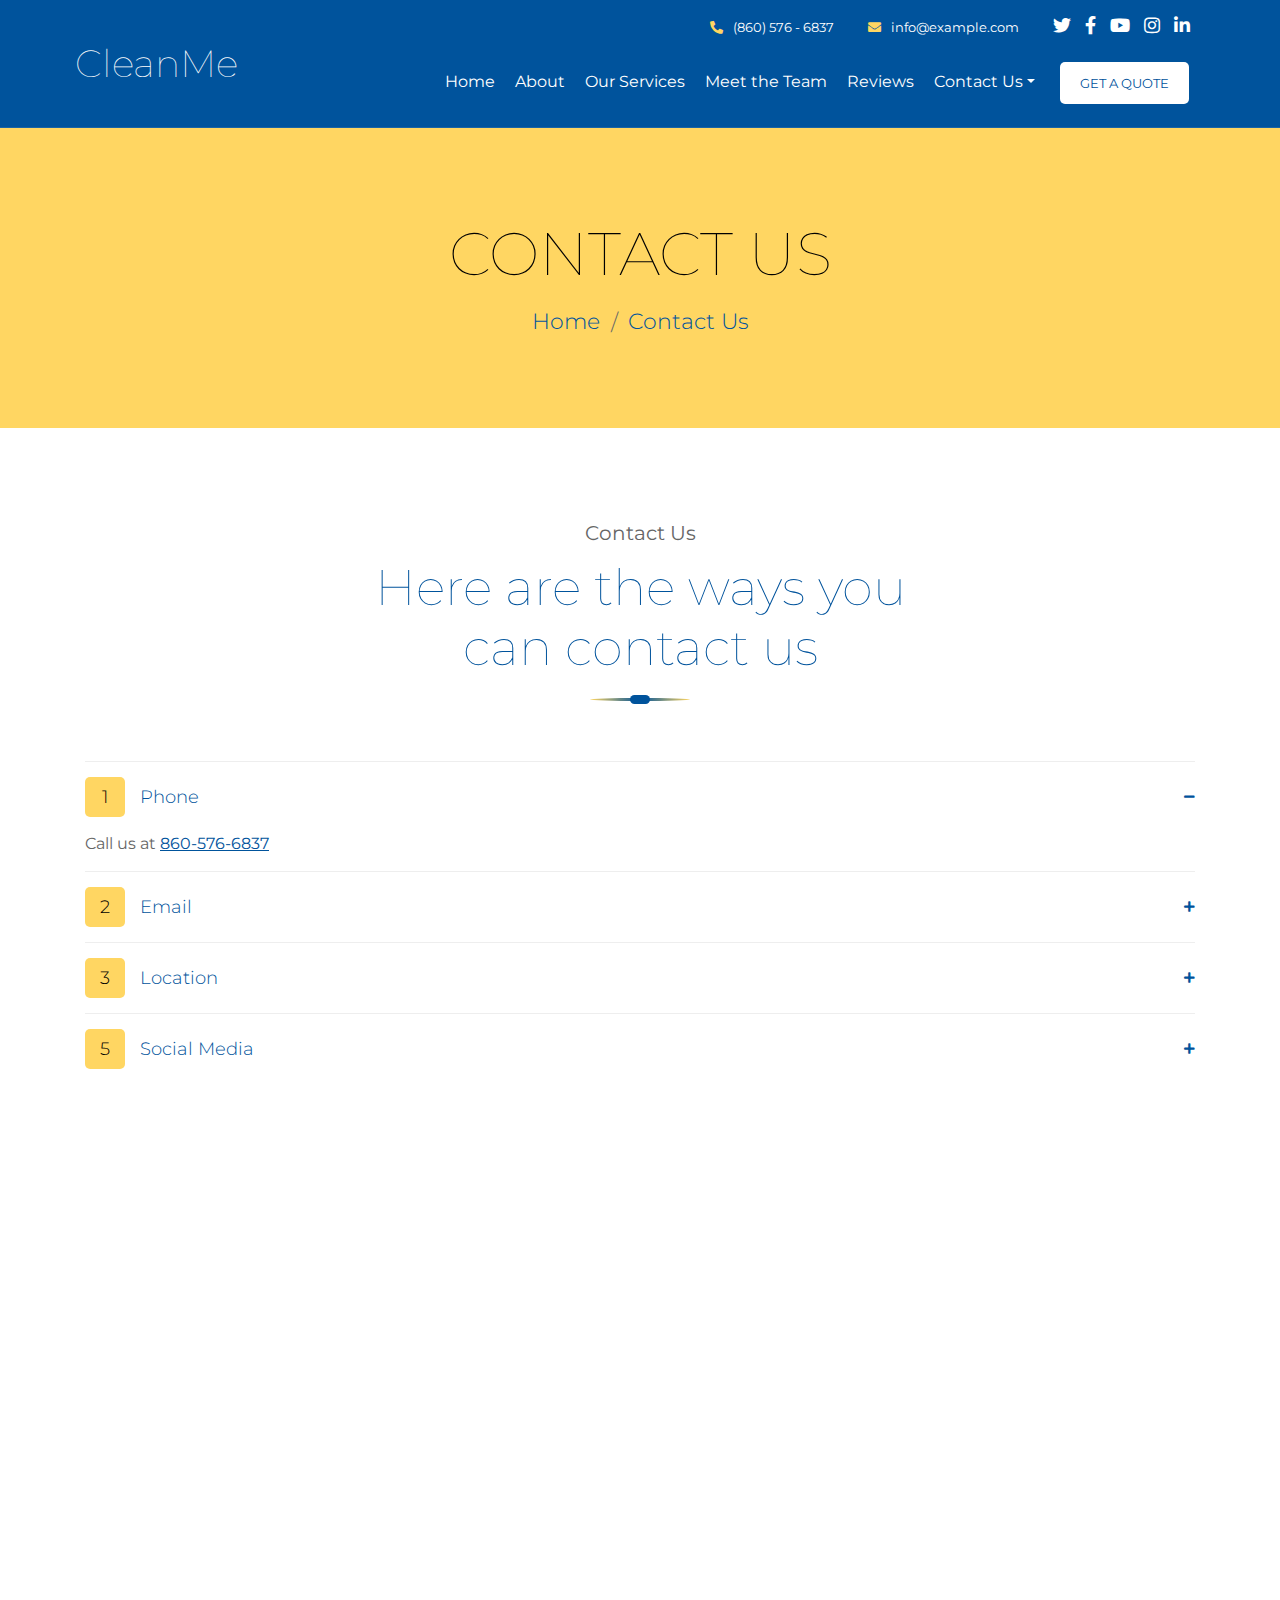
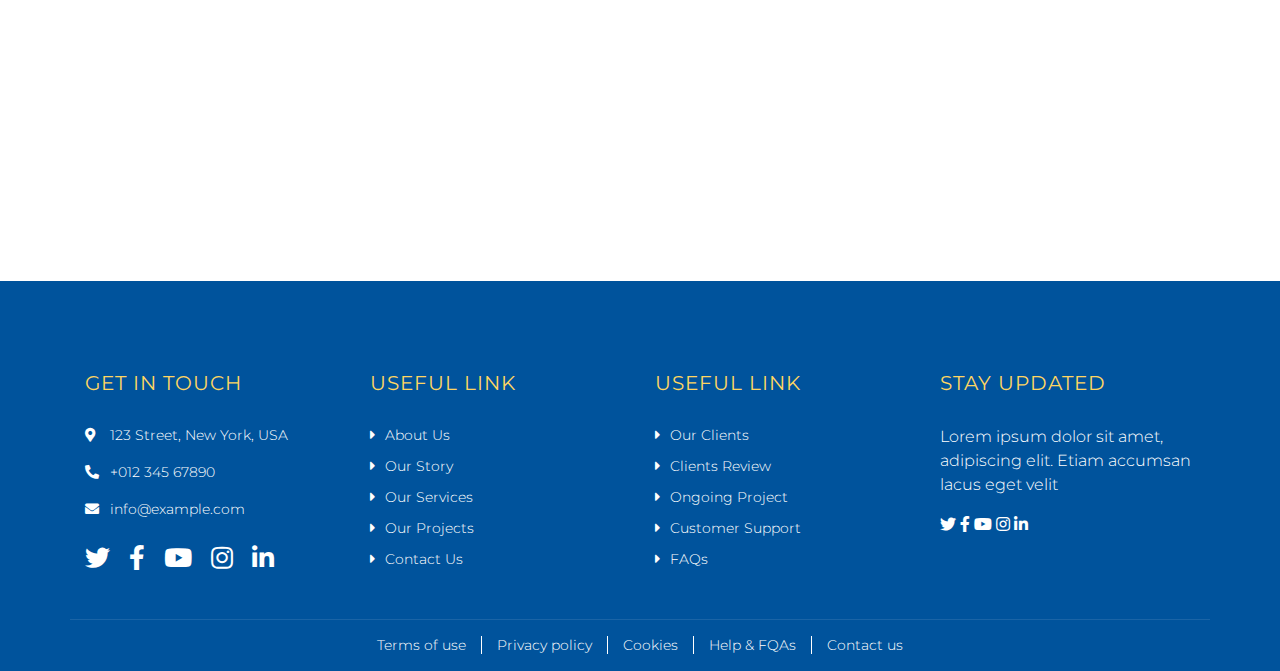
==== commit e7f81da9: "Add files via upload" ====
--- a/contact.html
+++ b/contact.html
@@ -121,7 +121,7 @@
                                         </div>
                                         <div id="collapseOne" class="collapse show" data-parent="#accordion">
                                             <div class="card-body">
-                                                Lorem ipsum dolor sit amet, consectetur adipiscing elit. Phasellus nec pretium mi. Curabitur facilisis ornare velit non.
+                                                Call us at <a href="tel:860-576-6837" class="card-links">860-576-6837</a>
                                             </div>
                                         </div>
                                     </div>
@@ -133,7 +133,7 @@
                                         </div>
                                         <div id="collapseTwo" class="collapse" data-parent="#accordion">
                                             <div class="card-body">
-                                                Lorem ipsum dolor sit amet, consectetur adipiscing elit. Phasellus nec pretium mi. Curabitur facilisis ornare velit non.
+                                                Email us at <a href="mailto:riverspmichael@gmail.com" class="card-links">riverspmichael@gmail.com</a>
                                             </div>
                                         </div>
                                     </div>
@@ -145,20 +145,9 @@
                                         </div>
                                         <div id="collapseThree" class="collapse" data-parent="#accordion">
                                             <div class="card-body">
-                                                Lorem ipsum dolor sit amet, consectetur adipiscing elit. Phasellus nec pretium mi. Curabitur facilisis ornare velit non.
-                                            </div>
-                                        </div>
-                                    </div>
-                                    <div class="card">
-                                        <div class="card-header">
-                                            <a class="card-link" data-toggle="collapse" href="#collapseFour">
-                                                <span>4</span> Our Hours
-                                            </a>
-                                        </div>
-                                        <div id="collapseFour" class="collapse" data-parent="#accordion">
-                                            <div class="card-body">
-                                                Lorem ipsum dolor sit amet, consectetur adipiscing elit. Phasellus nec pretium mi. Curabitur facilisis ornare velit non.
-                                            </div>
+                                                Come visit us at <p class="card-links">128 Mechanic st Putnam CT, 06260 USA</p>
+                                            </div>
+                                            <iframe src="https://www.google.com/maps/embed?pb=!1m18!1m12!1m3!1d2968.3936481812725!2d-71.8994725!3d41.927391899999996!2m3!1f0!2f0!3f0!3m2!1i1024!2i768!4f13.1!3m3!1m2!1s0x89e426fc963d144b%3A0x61b853deffd045fe!2s128%20Mechanics%20St%2C%20Putnam%2C%20CT%2006260!5e0!3m2!1sen!2sus!4v1696328602490!5m2!1sen!2sus" width="100%" height="450" style="border:0;" allowfullscreen="" loading="lazy" referrerpolicy="no-referrer-when-downgrade"></iframe>
                                         </div>
                                     </div>
                                     <div class="card">
@@ -169,10 +158,11 @@
                                         </div>
                                         <div id="collapseFour" class="collapse" data-parent="#accordion">
                                             <div class="card-body">
-                                                Lorem ipsum dolor sit amet, consectetur adipiscing elit. Phasellus nec pretium mi. Curabitur facilisis ornare velit non.
-                                            </div>
-                                        </div>
-                                    </div>
+                                                Visit our Facebook page at <a href="" class="card-links">Link To Page</a>
+                                            </div>
+                                        </div>
+                                    </div>
+                                    <iframe src="https://docs.google.com/forms/d/e/1FAIpQLSfxUYW73ZmQEL2GG58FDQTmfkBR8hOSE8Xtvgp0QqflB0z-HQ/viewform?embedded=true" width="100%" height="700" frameborder="0" marginheight="0" marginwidth="0">Loading…</iframe>
                                 </div>
                             </div>
                         </div>
--- a/css/style.css
+++ b/css/style.css
@@ -604,6 +604,14 @@
     border-radius: 5px;
     margin-bottom: 30px;
     box-shadow: 0 0 30px rgba(0, 0, 0, .1);
+    /* border: 1px solid black; */
+    transition: .3s;
+}
+
+.text-body {
+    border: 1px solid #000000;
+    border-top: none;
+    border-radius:  0 0 5px 5px;
 }
 
 .service .service-item img {
@@ -1717,6 +1725,15 @@
 /*******************************/
 /********* Contact CSS *********/
 /*******************************/
+.card-links {
+    color: #00539C;
+    text-decoration: underline;
+}
+
+.card-links:hover {
+    color: #00539C;
+}
+
 .contact {
     position: relative;
     width: 100%;
